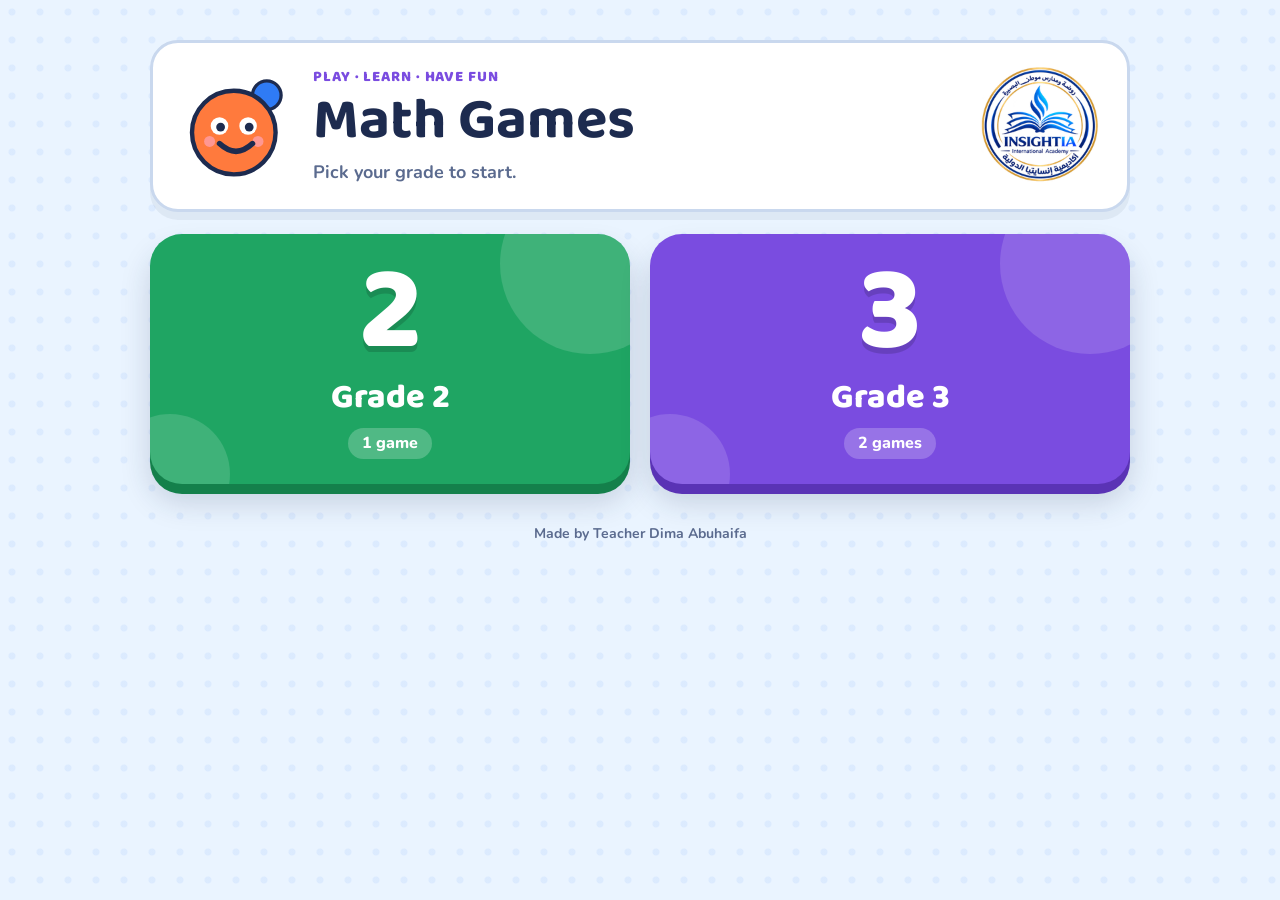
==== index.html @ 4f51df4d "Add Insightia logo as the tab icon and refresh cached game list Co-Authored-By: Claude Opus 5.5 <nor" ====
<!doctype html>
<html lang="en"><head><meta charset="utf-8"><meta name="viewport" content="width=device-width,initial-scale=1"><link rel="preconnect" href="https://fonts.googleapis.com"><link rel="stylesheet" href="https://fonts.googleapis.com/css2?family=Baloo+2:wght@700;800&family=Nunito:wght@700;800&display=swap">
<title>Math Games</title><link rel="icon" type="image/png" href="assets/favicon.png"><link rel="apple-touch-icon" href="assets/insightia-logo.png"><link rel="stylesheet" href="assets/site.css?v=20261118"></head>
<body><main class="wrap">
<section class="hero"><div class="mascot" id="m"></div><div><div class="tag">Play · Learn · Have fun</div><h1>Math Games</h1><p>Pick your grade to start.</p></div><img class="schoollogo" src="assets/insightia-logo.png" alt="Insightia International Academy"></section>
<nav class="grades" aria-label="Grades">
  <a class="grade g2" href="grade-2/"><span class="num">2</span><span class="lbl">Grade 2</span><span class="cnt" id="c2"></span></a>
  <a class="grade g3" href="grade-3/"><span class="num">3</span><span class="lbl">Grade 3</span><span class="cnt" id="c3"></span></a>
</nav>
<p class="foot">Made by Teacher Dima Abuhaifa</p>
</main>
<script src="assets/lessons.js?v=20261118"></script>
<script>document.getElementById('m').innerHTML=MASCOT;[2,3].forEach(function(g){var n=MATH_GAMES[g].lessons.length;document.getElementById('c'+g).textContent=n?n+(n===1?' game':' games'):'Coming soon'})</script>
</body></html>
---- assets/site.css ----
:root{
  --bg:#EAF4FF;--paper:#fff;--ink:#1D2B4F;--soft:#5B6B8F;--line:#C9D8EE;
  --odd:#FF7A3D;--even:#2F7BF5;--g2:#1FA563;--g3:#7A4CE0;--pink:#E0559B;
  --display:"Baloo 2","Trebuchet MS",system-ui,sans-serif;--body:"Nunito","Trebuchet MS",system-ui,sans-serif;
  color-scheme:light;
}
*{box-sizing:border-box}
html,body{min-height:100%}
body{margin:0;background:var(--bg);color:var(--ink);font-family:var(--body);font-size:18px;line-height:1.45;
  padding:0 max(16px,env(safe-area-inset-left,0px));
  background-image:radial-gradient(circle at 12px 12px,rgba(47,123,245,.08) 3px,transparent 4px);background-size:28px 28px}
a{color:inherit}
h1,h2,h3{font-family:var(--display);line-height:1.1;margin:0;text-wrap:balance}
.wrap{max-width:980px;margin:0 auto;padding:24px 0 80px}
.back{display:inline-flex;gap:6px;align-items:center;background:var(--paper);border:2px solid var(--line);border-radius:999px;padding:8px 16px;font-weight:800;font-size:16px;text-decoration:none}
.back:hover{border-color:var(--g3)}
.hero{display:flex;align-items:center;gap:22px;background:var(--paper);border:3px solid var(--line);border-radius:28px;padding:24px 28px;margin:16px 0 22px;box-shadow:0 8px 0 rgba(29,43,79,.06)}
.hero .mascot{width:110px;height:110px;flex:none;animation:bob 3s ease-in-out infinite}
.hero h1{font-size:clamp(34px,6vw,58px)}
.hero .schoollogo{width:120px;height:auto;margin-left:auto;flex:none}
.hero p{margin:6px 0 0;color:var(--soft);font-weight:700}
.tag{font-family:var(--display);font-weight:800;letter-spacing:.06em;text-transform:uppercase;font-size:15px;color:var(--g3)}
@keyframes bob{0%,100%{transform:translateY(0) rotate(-3deg)}50%{transform:translateY(-8px) rotate(3deg)}}
.grades{display:grid;grid-template-columns:repeat(auto-fit,minmax(260px,1fr));gap:20px}
.grade{position:relative;display:flex;flex-direction:column;align-items:center;justify-content:center;gap:6px;min-height:250px;border-radius:32px;
  text-decoration:none;color:#fff;background:var(--c);box-shadow:0 10px 0 var(--d),0 18px 30px rgba(29,43,79,.18);transition:transform .15s,box-shadow .15s;overflow:hidden}
.grade:hover,.grade:focus-visible{transform:translateY(-4px) scale(1.02)}
.grade:active{transform:translateY(6px);box-shadow:0 4px 0 var(--d)}
.grade:focus-visible{outline:5px solid var(--ink);outline-offset:4px}
.grade .num{font-family:var(--display);font-weight:800;font-size:120px;line-height:.9;text-shadow:0 6px 0 rgba(0,0,0,.15)}
.grade .lbl{font-family:var(--display);font-weight:800;font-size:34px}
.grade .cnt{font-weight:800;font-size:16px;background:rgba(255,255,255,.22);border-radius:999px;padding:4px 14px}
.grade::before,.grade::after{content:"";position:absolute;border-radius:50%;background:rgba(255,255,255,.14)}
.grade::before{width:180px;height:180px;right:-50px;top:-60px}.grade::after{width:120px;height:120px;left:-40px;bottom:-50px}
.g2{--c:var(--g2);--d:#14804B}.g3{--c:var(--g3);--d:#5A33B5}
.lessons{display:grid;gap:16px}
.lesson{display:flex;align-items:center;gap:18px;background:var(--paper);border:3px solid var(--line);border-radius:24px;padding:18px 20px;text-decoration:none;
  box-shadow:0 6px 0 rgba(29,43,79,.07);transition:transform .15s,border-color .15s}
.lesson:hover,.lesson:focus-visible{transform:translateY(-3px);border-color:var(--c,var(--g3))}
.lesson .code{flex:none;width:76px;height:76px;border-radius:20px;display:grid;place-items:center;background:var(--c,var(--g3));color:#fff;font-family:var(--display);font-weight:800;font-size:28px}
.lesson h2{font-size:26px}.lesson p{margin:2px 0 0;color:var(--soft);font-weight:700;font-size:16px}
.lesson .go{margin-left:auto;font-family:var(--display);font-weight:800;font-size:20px;color:var(--c,var(--g3));white-space:nowrap}
.empty{background:var(--paper);border:3px dashed var(--line);border-radius:24px;padding:36px 20px;text-align:center;color:var(--soft);font-weight:800;font-size:20px}
.empty .big{font-size:56px;display:block}
.foot{margin-top:40px;text-align:center;color:var(--soft);font-weight:700;font-size:14px}
@media (max-width:560px){.hero{flex-direction:column;text-align:center;padding:20px}.hero .mascot{width:86px;height:86px}.hero{position:relative}.hero .schoollogo{position:absolute;top:10px;right:10px;width:60px}.lesson{flex-wrap:wrap}.lesson .go{margin-left:0}.grade{min-height:200px}.grade .num{font-size:96px}}
@media (prefers-reduced-motion:reduce){*{animation:none!important;transition:none!important}}
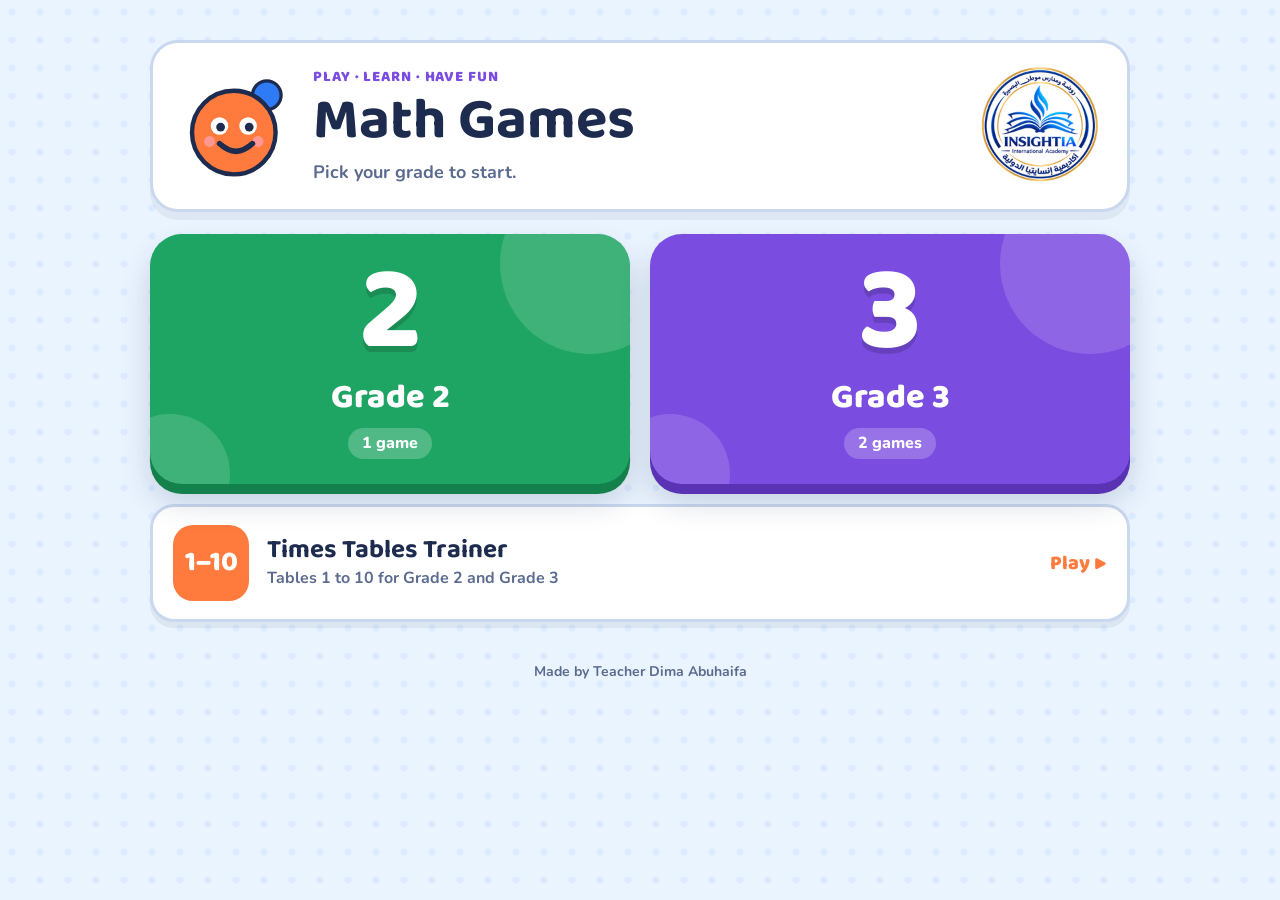
==== commit eed64e61: "Add Times Tables Trainer for tables 1 to 10 (Grade 2 and Grade 3) Each table has four steps: see it " ====
--- a/index.html
+++ b/index.html
@@ -1,14 +1,15 @@
 <!doctype html>
 <html lang="en"><head><meta charset="utf-8"><meta name="viewport" content="width=device-width,initial-scale=1"><link rel="preconnect" href="https://fonts.googleapis.com"><link rel="stylesheet" href="https://fonts.googleapis.com/css2?family=Baloo+2:wght@700;800&family=Nunito:wght@700;800&display=swap">
-<title>Math Games</title><link rel="icon" type="image/png" href="assets/favicon.png"><link rel="apple-touch-icon" href="assets/insightia-logo.png"><link rel="stylesheet" href="assets/site.css?v=20261118"></head>
+<title>Math Games</title><link rel="icon" type="image/png" href="assets/favicon.png"><link rel="apple-touch-icon" href="assets/insightia-logo.png"><link rel="stylesheet" href="assets/site.css?v=20261121"></head>
 <body><main class="wrap">
 <section class="hero"><div class="mascot" id="m"></div><div><div class="tag">Play · Learn · Have fun</div><h1>Math Games</h1><p>Pick your grade to start.</p></div><img class="schoollogo" src="assets/insightia-logo.png" alt="Insightia International Academy"></section>
 <nav class="grades" aria-label="Grades">
   <a class="grade g2" href="grade-2/"><span class="num">2</span><span class="lbl">Grade 2</span><span class="cnt" id="c2"></span></a>
   <a class="grade g3" href="grade-3/"><span class="num">3</span><span class="lbl">Grade 3</span><span class="cnt" id="c3"></span></a>
 </nav>
+<a class="lesson" href="times-tables/" style="margin-top:20px;--c:#FF7A3D"><span class="code">1–10</span><span><h2>Times Tables Trainer</h2><p>Tables 1 to 10 for Grade 2 and Grade 3</p></span><span class="go">Play ▶</span></a>
 <p class="foot">Made by Teacher Dima Abuhaifa</p>
 </main>
-<script src="assets/lessons.js?v=20261118"></script>
-<script>document.getElementById('m').innerHTML=MASCOT;[2,3].forEach(function(g){var n=MATH_GAMES[g].lessons.length;document.getElementById('c'+g).textContent=n?n+(n===1?' game':' games'):'Coming soon'})</script>
+<script src="assets/lessons.js?v=20261121"></script>
+<script>document.getElementById('m').innerHTML=MASCOT;[2,3].forEach(function(g){var n=MATH_GAMES[g].lessons.filter(function(l){return l.code!=='1–10'}).length;document.getElementById('c'+g).textContent=n?n+(n===1?' game':' games'):'Coming soon'})</script>
 </body></html>
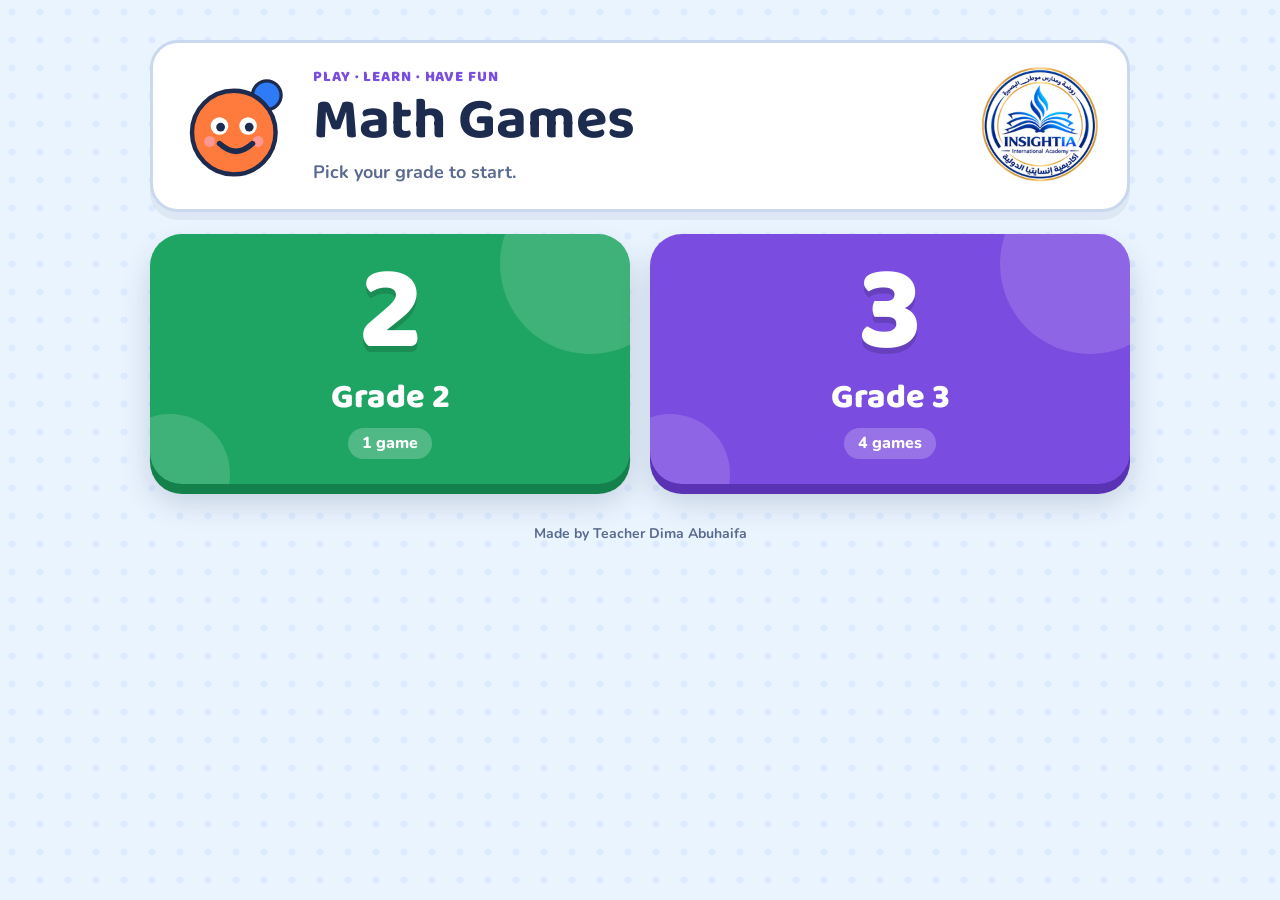
==== commit a095d4ad: "Add Grade 3 Multiplication Builders (5.2) and Unit 5 Check Your Progress games Multiplication Builde" ====
--- a/index.html
+++ b/index.html
@@ -1,15 +1,14 @@
 <!doctype html>
 <html lang="en"><head><meta charset="utf-8"><meta name="viewport" content="width=device-width,initial-scale=1"><link rel="preconnect" href="https://fonts.googleapis.com"><link rel="stylesheet" href="https://fonts.googleapis.com/css2?family=Baloo+2:wght@700;800&family=Nunito:wght@700;800&display=swap">
-<title>Math Games</title><link rel="icon" type="image/png" href="assets/favicon.png"><link rel="apple-touch-icon" href="assets/insightia-logo.png"><link rel="stylesheet" href="assets/site.css?v=20261121"></head>
+<title>Math Games</title><link rel="icon" type="image/png" href="assets/favicon.png"><link rel="apple-touch-icon" href="assets/insightia-logo.png"><link rel="stylesheet" href="assets/site.css?v=20261118"></head>
 <body><main class="wrap">
 <section class="hero"><div class="mascot" id="m"></div><div><div class="tag">Play · Learn · Have fun</div><h1>Math Games</h1><p>Pick your grade to start.</p></div><img class="schoollogo" src="assets/insightia-logo.png" alt="Insightia International Academy"></section>
 <nav class="grades" aria-label="Grades">
   <a class="grade g2" href="grade-2/"><span class="num">2</span><span class="lbl">Grade 2</span><span class="cnt" id="c2"></span></a>
   <a class="grade g3" href="grade-3/"><span class="num">3</span><span class="lbl">Grade 3</span><span class="cnt" id="c3"></span></a>
 </nav>
-<a class="lesson" href="times-tables/" style="margin-top:20px;--c:#FF7A3D"><span class="code">1–10</span><span><h2>Times Tables Trainer</h2><p>Tables 1 to 10 for Grade 2 and Grade 3</p></span><span class="go">Play ▶</span></a>
 <p class="foot">Made by Teacher Dima Abuhaifa</p>
 </main>
 <script src="assets/lessons.js?v=20261121"></script>
-<script>document.getElementById('m').innerHTML=MASCOT;[2,3].forEach(function(g){var n=MATH_GAMES[g].lessons.filter(function(l){return l.code!=='1–10'}).length;document.getElementById('c'+g).textContent=n?n+(n===1?' game':' games'):'Coming soon'})</script>
+<script>document.getElementById('m').innerHTML=MASCOT;[2,3].forEach(function(g){var n=MATH_GAMES[g].lessons.length;document.getElementById('c'+g).textContent=n?n+(n===1?' game':' games'):'Coming soon'})</script>
 </body></html>
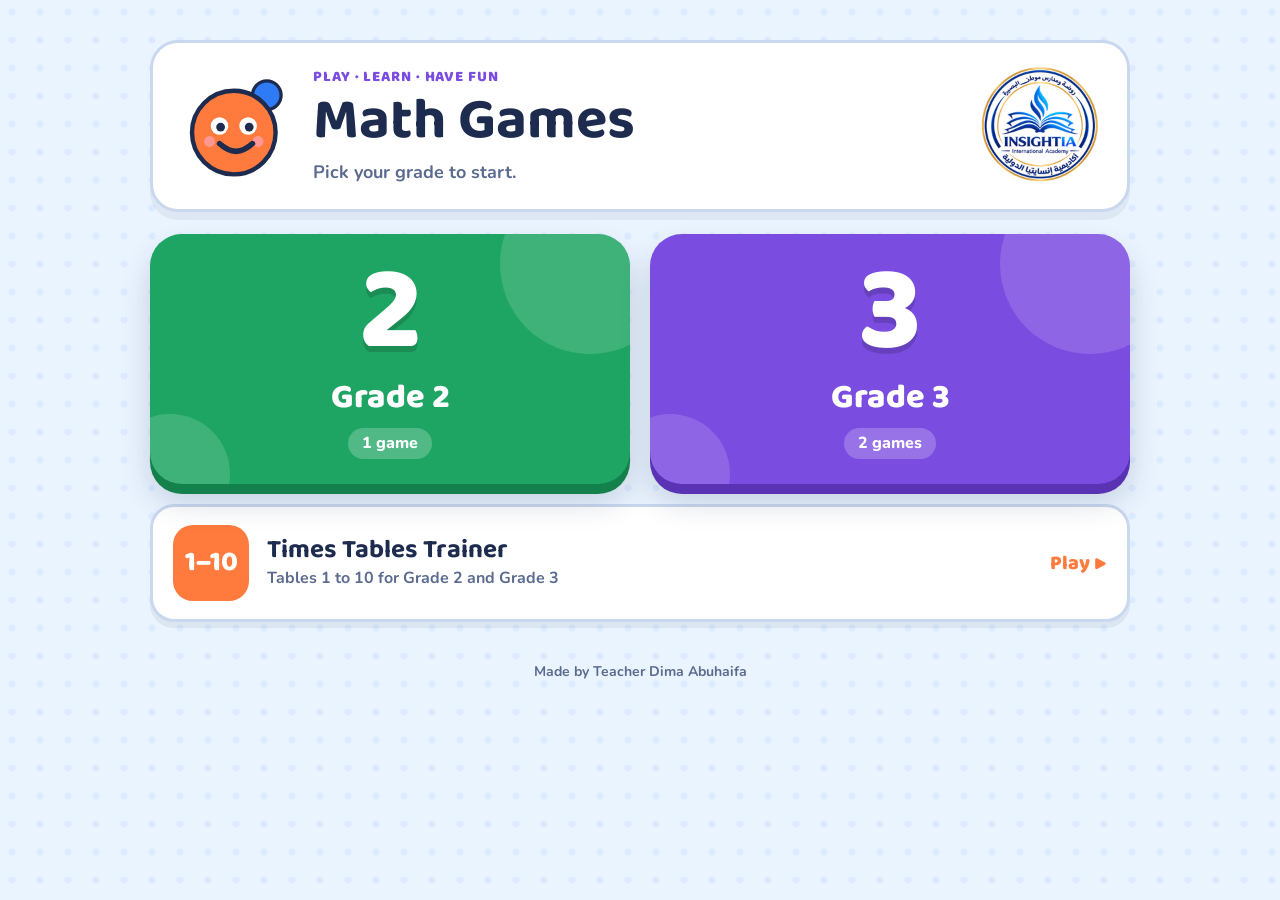
==== commit 3158189a: "Merge pull request #5 from dima-abuhaifa/claude/project-thread-s90sjo Add Times Tables Trainer (tabl" ====
--- a/index.html
+++ b/index.html
@@ -1,14 +1,15 @@
 <!doctype html>
 <html lang="en"><head><meta charset="utf-8"><meta name="viewport" content="width=device-width,initial-scale=1"><link rel="preconnect" href="https://fonts.googleapis.com"><link rel="stylesheet" href="https://fonts.googleapis.com/css2?family=Baloo+2:wght@700;800&family=Nunito:wght@700;800&display=swap">
-<title>Math Games</title><link rel="icon" type="image/png" href="assets/favicon.png"><link rel="apple-touch-icon" href="assets/insightia-logo.png"><link rel="stylesheet" href="assets/site.css?v=20261118"></head>
+<title>Math Games</title><link rel="icon" type="image/png" href="assets/favicon.png"><link rel="apple-touch-icon" href="assets/insightia-logo.png"><link rel="stylesheet" href="assets/site.css?v=20261121"></head>
 <body><main class="wrap">
 <section class="hero"><div class="mascot" id="m"></div><div><div class="tag">Play · Learn · Have fun</div><h1>Math Games</h1><p>Pick your grade to start.</p></div><img class="schoollogo" src="assets/insightia-logo.png" alt="Insightia International Academy"></section>
 <nav class="grades" aria-label="Grades">
   <a class="grade g2" href="grade-2/"><span class="num">2</span><span class="lbl">Grade 2</span><span class="cnt" id="c2"></span></a>
   <a class="grade g3" href="grade-3/"><span class="num">3</span><span class="lbl">Grade 3</span><span class="cnt" id="c3"></span></a>
 </nav>
+<a class="lesson" href="times-tables/" style="margin-top:20px;--c:#FF7A3D"><span class="code">1–10</span><span><h2>Times Tables Trainer</h2><p>Tables 1 to 10 for Grade 2 and Grade 3</p></span><span class="go">Play ▶</span></a>
 <p class="foot">Made by Teacher Dima Abuhaifa</p>
 </main>
 <script src="assets/lessons.js?v=20261121"></script>
-<script>document.getElementById('m').innerHTML=MASCOT;[2,3].forEach(function(g){var n=MATH_GAMES[g].lessons.length;document.getElementById('c'+g).textContent=n?n+(n===1?' game':' games'):'Coming soon'})</script>
+<script>document.getElementById('m').innerHTML=MASCOT;[2,3].forEach(function(g){var n=MATH_GAMES[g].lessons.filter(function(l){return l.code!=='1–10'}).length;document.getElementById('c'+g).textContent=n?n+(n===1?' game':' games'):'Coming soon'})</script>
 </body></html>
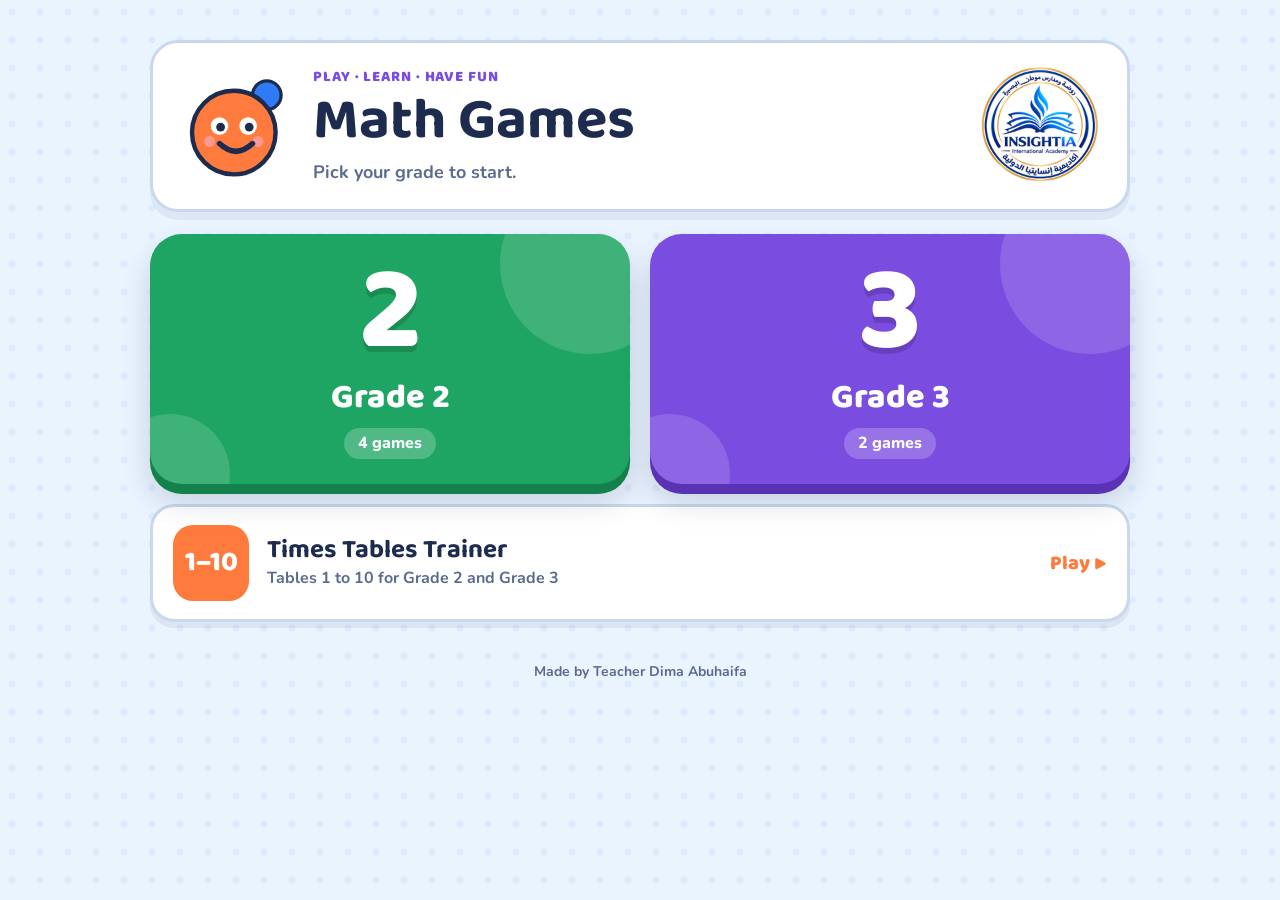
==== commit a642806c: "Merge main into claude/project-thread-fkwm47 Keep both: Times Tables Trainer plus the Grade 2 Unit 5" ====
--- a/index.html
+++ b/index.html
@@ -10,6 +10,6 @@
 <a class="lesson" href="times-tables/" style="margin-top:20px;--c:#FF7A3D"><span class="code">1–10</span><span><h2>Times Tables Trainer</h2><p>Tables 1 to 10 for Grade 2 and Grade 3</p></span><span class="go">Play ▶</span></a>
 <p class="foot">Made by Teacher Dima Abuhaifa</p>
 </main>
-<script src="assets/lessons.js?v=20261121"></script>
+<script src="assets/lessons.js?v=20261121b"></script>
 <script>document.getElementById('m').innerHTML=MASCOT;[2,3].forEach(function(g){var n=MATH_GAMES[g].lessons.filter(function(l){return l.code!=='1–10'}).length;document.getElementById('c'+g).textContent=n?n+(n===1?' game':' games'):'Coming soon'})</script>
 </body></html>
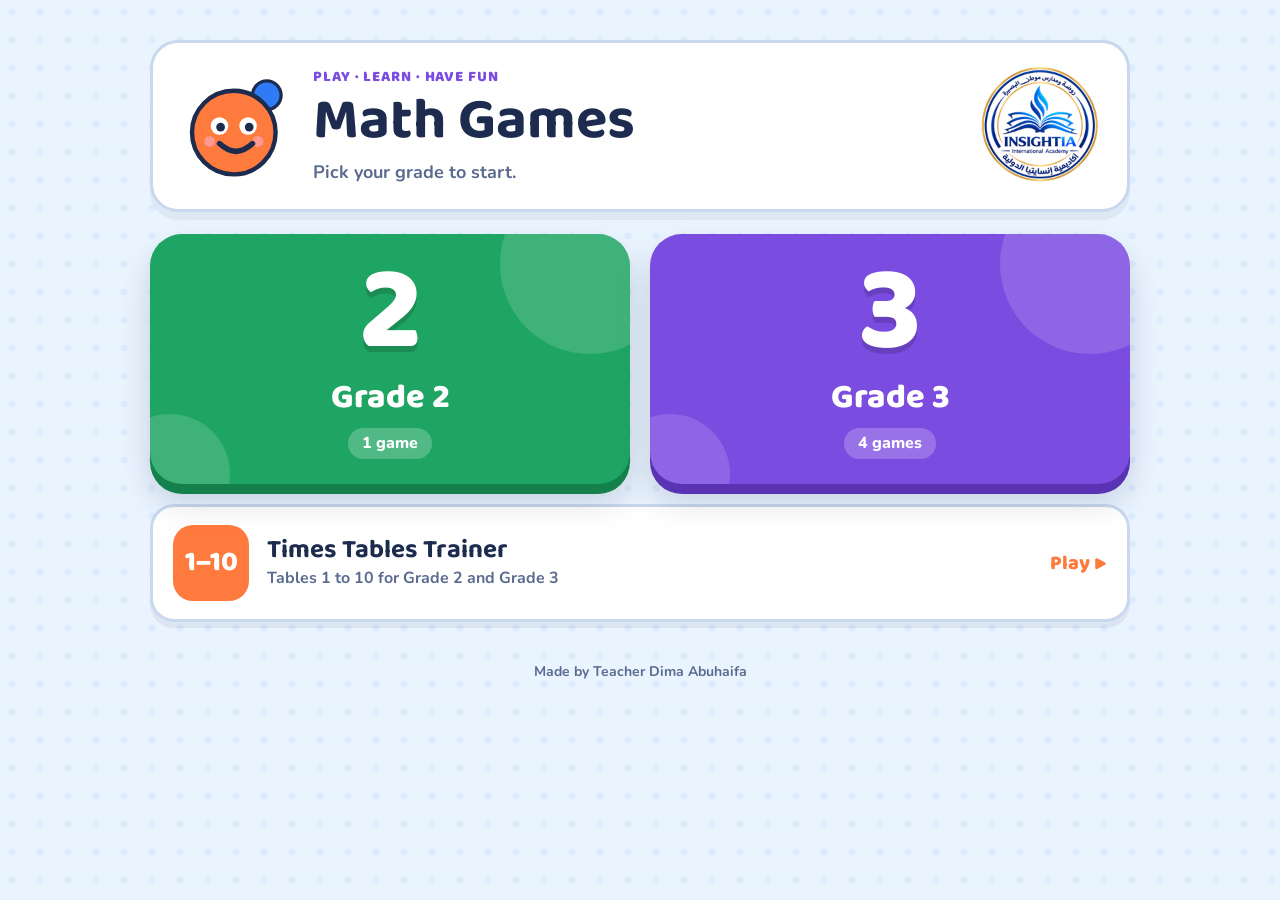
==== commit 51b917cc: "Merge remote-tracking branch 'origin/main' into claude/project-thread-002oqv # Conflicts: #	index.ht" ====
--- a/index.html
+++ b/index.html
@@ -10,6 +10,6 @@
 <a class="lesson" href="times-tables/" style="margin-top:20px;--c:#FF7A3D"><span class="code">1–10</span><span><h2>Times Tables Trainer</h2><p>Tables 1 to 10 for Grade 2 and Grade 3</p></span><span class="go">Play ▶</span></a>
 <p class="foot">Made by Teacher Dima Abuhaifa</p>
 </main>
-<script src="assets/lessons.js?v=20261121b"></script>
+<script src="assets/lessons.js?v=20261121"></script>
 <script>document.getElementById('m').innerHTML=MASCOT;[2,3].forEach(function(g){var n=MATH_GAMES[g].lessons.filter(function(l){return l.code!=='1–10'}).length;document.getElementById('c'+g).textContent=n?n+(n===1?' game':' games'):'Coming soon'})</script>
 </body></html>
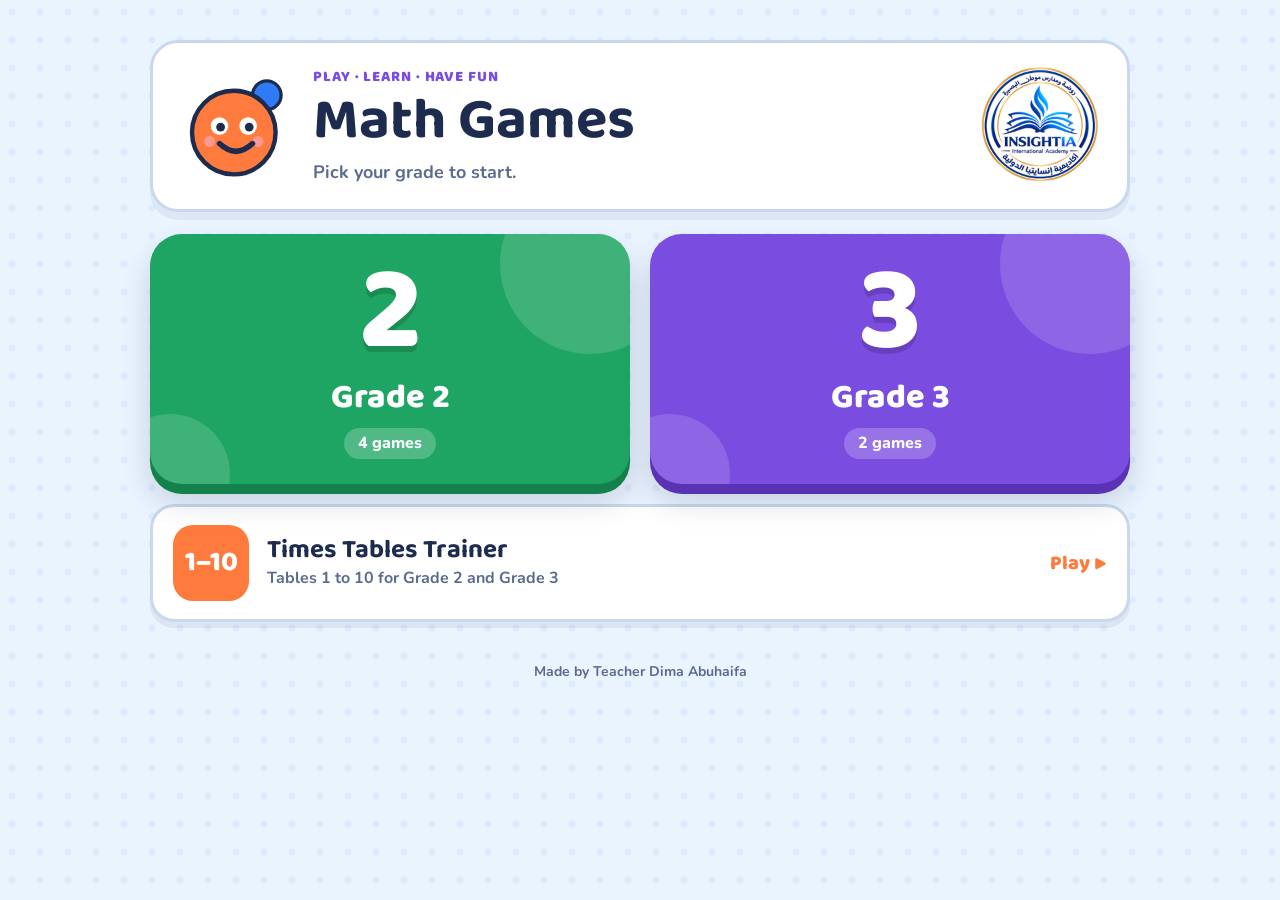
==== commit 31fe30f0: "Merge pull request #7 from dima-abuhaifa/claude/project-thread-fkwm47 Add Grade 2 lesson 5.2, 5.3 an" ====
--- a/index.html
+++ b/index.html
@@ -10,6 +10,6 @@
 <a class="lesson" href="times-tables/" style="margin-top:20px;--c:#FF7A3D"><span class="code">1–10</span><span><h2>Times Tables Trainer</h2><p>Tables 1 to 10 for Grade 2 and Grade 3</p></span><span class="go">Play ▶</span></a>
 <p class="foot">Made by Teacher Dima Abuhaifa</p>
 </main>
-<script src="assets/lessons.js?v=20261121"></script>
+<script src="assets/lessons.js?v=20261121b"></script>
 <script>document.getElementById('m').innerHTML=MASCOT;[2,3].forEach(function(g){var n=MATH_GAMES[g].lessons.filter(function(l){return l.code!=='1–10'}).length;document.getElementById('c'+g).textContent=n?n+(n===1?' game':' games'):'Coming soon'})</script>
 </body></html>
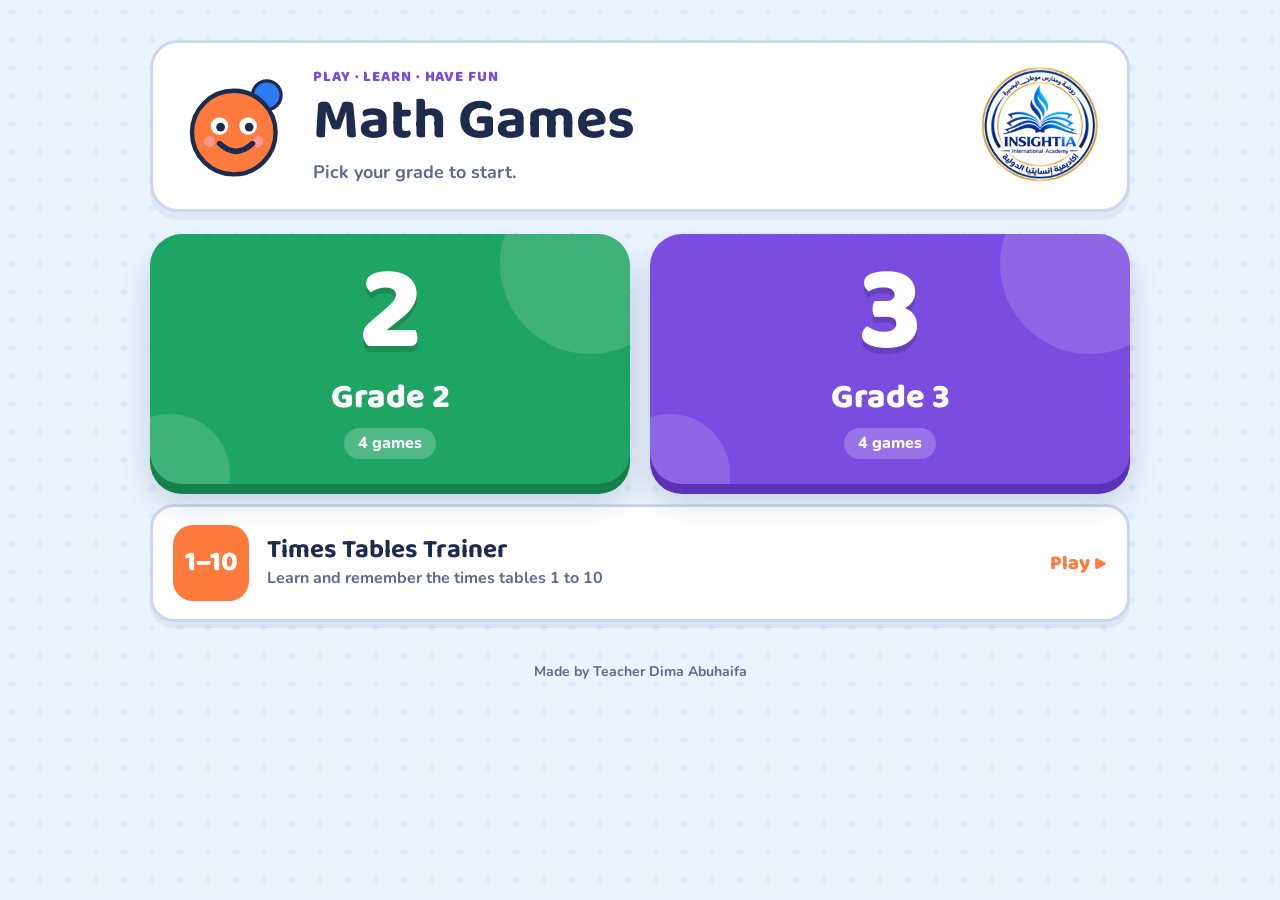
==== commit cabf44a1: "Times Tables Trainer: one version for everyone, no teacher-only parts - Remove the Grade 2 / Grade 3" ====
--- a/index.html
+++ b/index.html
@@ -7,7 +7,7 @@
   <a class="grade g2" href="grade-2/"><span class="num">2</span><span class="lbl">Grade 2</span><span class="cnt" id="c2"></span></a>
   <a class="grade g3" href="grade-3/"><span class="num">3</span><span class="lbl">Grade 3</span><span class="cnt" id="c3"></span></a>
 </nav>
-<a class="lesson" href="times-tables/" style="margin-top:20px;--c:#FF7A3D"><span class="code">1–10</span><span><h2>Times Tables Trainer</h2><p>Tables 1 to 10 for Grade 2 and Grade 3</p></span><span class="go">Play ▶</span></a>
+<a class="lesson" href="times-tables/" style="margin-top:20px;--c:#FF7A3D"><span class="code">1–10</span><span><h2>Times Tables Trainer</h2><p>Learn and remember the times tables 1 to 10</p></span><span class="go">Play ▶</span></a>
 <p class="foot">Made by Teacher Dima Abuhaifa</p>
 </main>
 <script src="assets/lessons.js?v=20261121b"></script>
